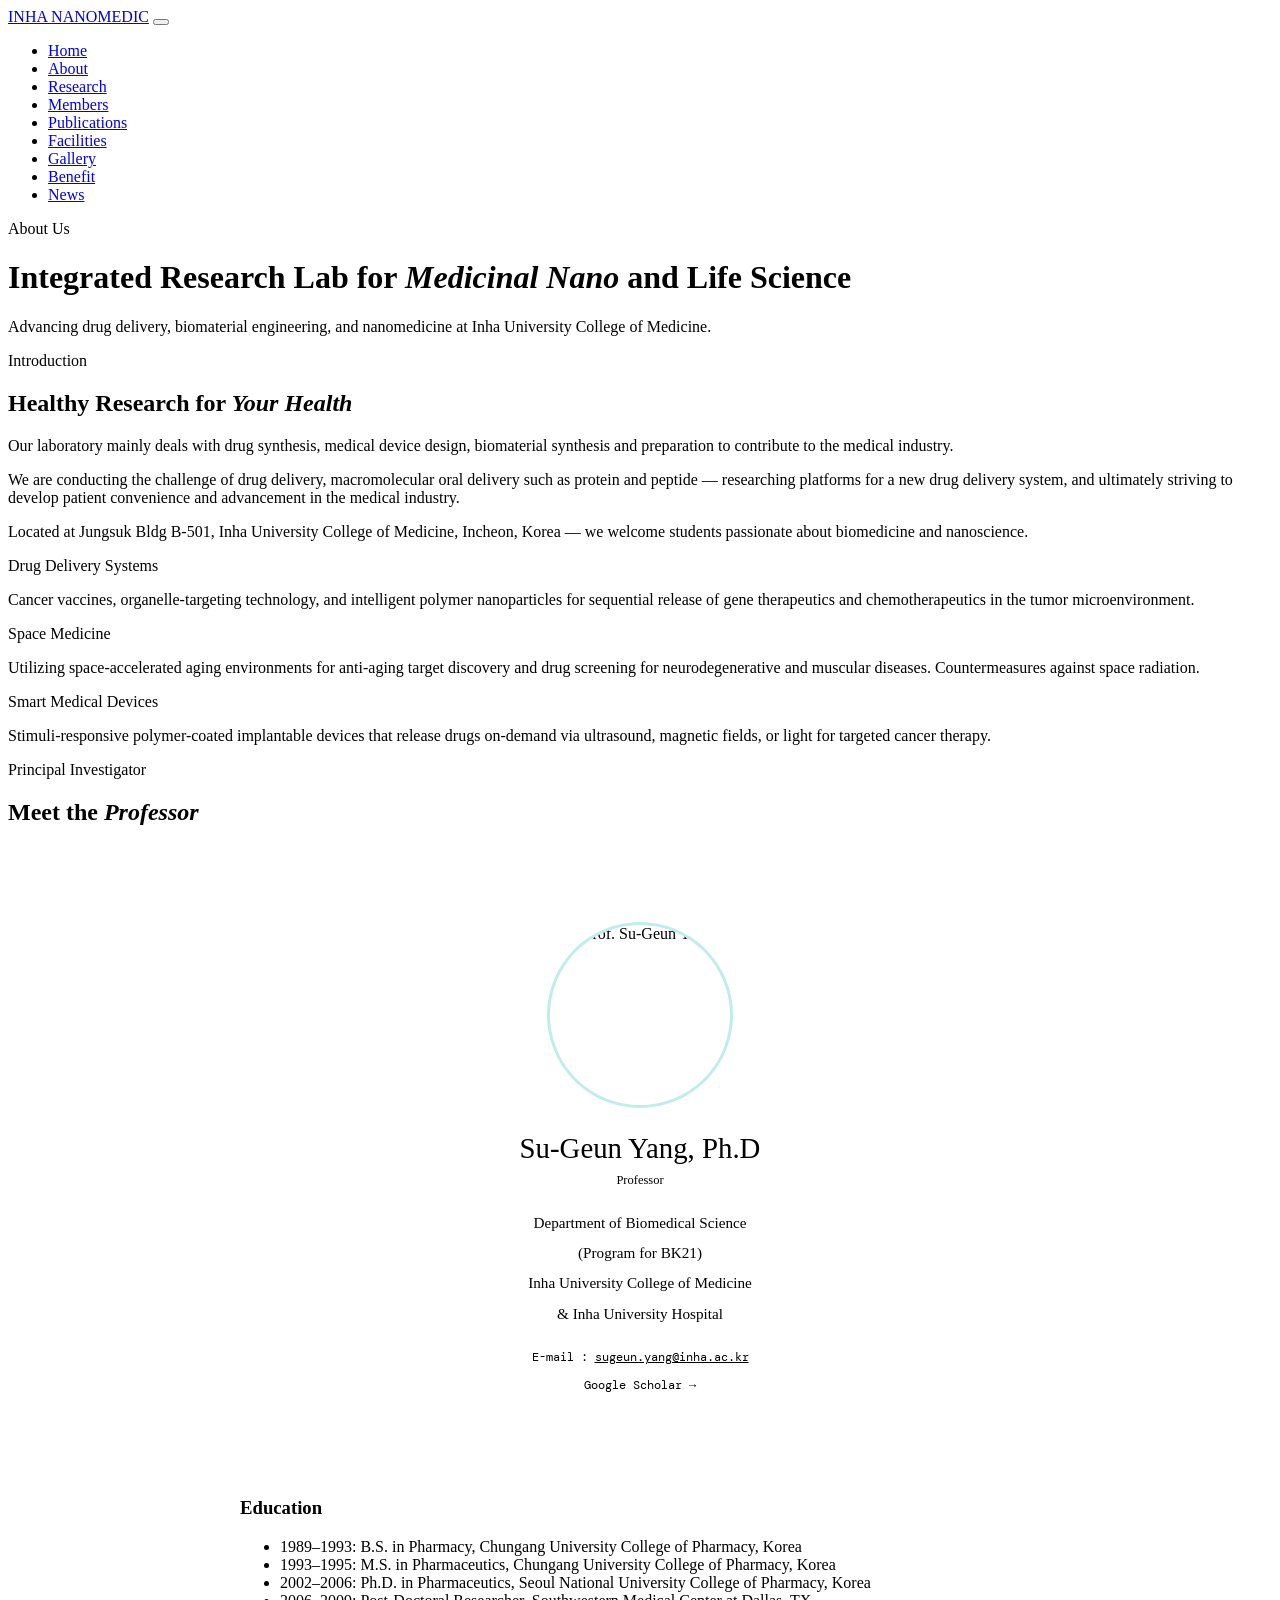
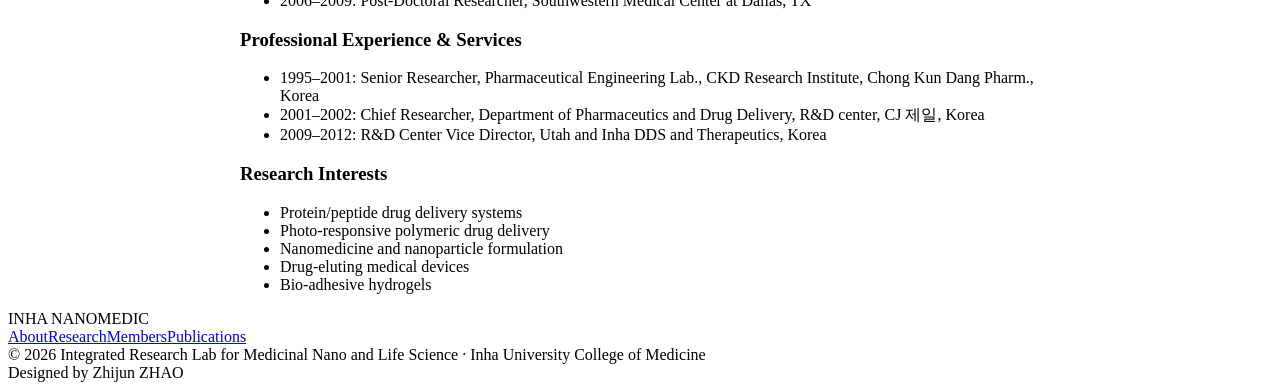
==== about.html @ d619497d "Add Home link to navigation on all 9 pages Per Thomas's feedback: visitors had no explicit "Home" bu" ====
<!DOCTYPE html>
<html lang="en">
<head>
  <meta charset="UTF-8">
  <link rel="icon" type="image/svg+xml" href="favicon.svg">
  <meta name="viewport" content="width=device-width, initial-scale=1.0">
  <meta name="description" content="About Prof. Su-Geun Yang and the Integrated Research Lab for Medicinal Nano and Life Science at Inha University College of Medicine.">
  <title>About — INHA NANOMEDIC</title>
  <link rel="preconnect" href="https://fonts.googleapis.com">
  <link rel="preconnect" href="https://fonts.gstatic.com" crossorigin>
  <link href="https://fonts.googleapis.com/css2?family=Cormorant+Garamond:ital,wght@0,300;0,400;0,600;1,300;1,400;1,600&family=DM+Mono:wght@400;500&family=DM+Sans:wght@300;400;500&display=swap" rel="stylesheet">
  <link rel="stylesheet" href="css/style.css">
</head>
<body>

  <!-- ═══ NAVIGATION ═══ -->
  <nav>
    <a class="nav-logo" href="index.html">INHA <span>NANOMEDIC</span></a>
    <button class="nav-toggle" aria-label="Menu"><span></span><span></span><span></span></button>
    <ul class="nav-links">
      <li><a href="index.html">Home</a></li>
      <li><a href="about.html" class="active">About</a></li>
      <li><a href="research.html">Research</a></li>
      <li><a href="member.html">Members</a></li>
      <li><a href="publication-patent.html">Publications</a></li>
      <li><a href="lab-facilities.html">Facilities</a></li>
      <li><a href="lab-activities.html">Gallery</a></li>
      <li><a href="benefit.html">Benefit</a></li>
      <li><a href="news-notice.html">News</a></li>
    </ul>
  </nav>

  <!-- ═══ PAGE HERO ═══ -->
  <header class="page-hero">
    <div class="page-hero-bg"></div>
    <div class="page-hero-dots"></div>
    <div class="page-hero-content fade-in">
      <div class="hero-tag">About Us</div>
      <h1>Integrated Research Lab for <em>Medicinal Nano</em> and Life Science</h1>
      <p>Advancing drug delivery, biomaterial engineering, and nanomedicine at Inha University College of Medicine.</p>
    </div>
  </header>

  <div class="divider"></div>

  <!-- ═══ INTRODUCTION ═══ -->
  <section class="intro">
    <div class="section-label fade-in">Introduction</div>
    <h2 class="section-title fade-in">Healthy Research for <em>Your Health</em></h2>

    <div class="intro-grid">
      <div class="intro-text content-block fade-in">
        <p>Our laboratory mainly deals with drug synthesis, medical device design, biomaterial synthesis and preparation to contribute to the medical industry.</p>
        <p>We are conducting the challenge of drug delivery, macromolecular oral delivery such as protein and peptide &mdash; researching platforms for a new drug delivery system, and ultimately striving to develop patient convenience and advancement in the medical industry.</p>
        <p>Located at Jungsuk Bldg B-501, Inha University College of Medicine, Incheon, Korea &mdash; we welcome students passionate about biomedicine and nanoscience.</p>
      </div>

      <div class="intro-pillars fade-in">
        <div class="pillar">
          <div class="pillar-title">Drug Delivery Systems</div>
          <p>Cancer vaccines, organelle-targeting technology, and intelligent polymer nanoparticles for sequential release of gene therapeutics and chemotherapeutics in the tumor microenvironment.</p>
        </div>
        <div class="pillar">
          <div class="pillar-title">Space Medicine</div>
          <p>Utilizing space-accelerated aging environments for anti-aging target discovery and drug screening for neurodegenerative and muscular diseases. Countermeasures against space radiation.</p>
        </div>
        <div class="pillar">
          <div class="pillar-title">Smart Medical Devices</div>
          <p>Stimuli-responsive polymer-coated implantable devices that release drugs on-demand via ultrasound, magnetic fields, or light for targeted cancer therapy.</p>
        </div>
      </div>
    </div>
  </section>

  <div class="divider"></div>

  <!-- ═══ PRINCIPAL INVESTIGATOR ═══ -->
  <section class="members" style="background: var(--navy);">
    <div class="section-label fade-in">Principal Investigator</div>
    <h2 class="section-title fade-in">Meet the <em>Professor</em></h2>

    <!-- Centered profile card (matching Wix layout) -->
    <div class="fade-in" style="max-width: 600px; margin: 48px auto 0; text-align: center;">
      <div class="member-card" style="padding: 48px 40px; border: 1px solid var(--border-light);">
        <img src="assets/images/members/prof-yang-hires.png" alt="Prof. Su-Geun Yang"
             style="width: 180px; height: 180px; border-radius: 50%; object-fit: cover; margin: 0 auto 24px; display: block; border: 3px solid rgba(46,196,182,0.3);">
        <div class="member-name" style="font-size: 1.8rem; margin-bottom: 8px;">Su-Geun Yang, Ph.D</div>
        <div class="member-role" style="font-size: 0.78rem; margin-bottom: 20px;">Professor</div>
        <div style="font-size: 0.95rem; color: var(--text-secondary); line-height: 2;">
          Department of Biomedical Science<br>
          (Program for BK21)<br>
          Inha University College of Medicine<br>
          &amp; Inha University Hospital
        </div>
        <div style="margin-top: 20px; font-family: 'DM Mono', monospace; font-size: 0.78rem; color: var(--accent);">
          E-mail : <a href="mailto:sugeun.yang@inha.ac.kr" style="color: var(--accent);">sugeun.yang@inha.ac.kr</a>
        </div>
        <div style="margin-top: 12px; font-family: 'DM Mono', monospace; font-size: 0.75rem;">
          <a href="https://scholar.google.com/citations?user=X1B7JX8AAAAJ&hl=en" target="_blank" rel="noopener noreferrer" style="color: var(--teal); text-decoration: none;">Google Scholar &rarr;</a>
        </div>
      </div>
    </div>

    <!-- CV Details -->
    <div style="max-width: 800px; margin: 56px auto 0;">
      <div class="content-block fade-in">
        <h3>Education</h3>
        <ul>
          <li>1989&ndash;1993: B.S. in Pharmacy, Chungang University College of Pharmacy, Korea</li>
          <li>1993&ndash;1995: M.S. in Pharmaceutics, Chungang University College of Pharmacy, Korea</li>
          <li>2002&ndash;2006: Ph.D. in Pharmaceutics, Seoul National University College of Pharmacy, Korea</li>
          <li>2006&ndash;2009: Post-Doctoral Researcher, Southwestern Medical Center at Dallas, TX</li>
        </ul>
      </div>

      <div class="content-block fade-in">
        <h3>Professional Experience &amp; Services</h3>
        <ul>
          <li>1995&ndash;2001: Senior Researcher, Pharmaceutical Engineering Lab., CKD Research Institute, Chong Kun Dang Pharm., Korea</li>
          <li>2001&ndash;2002: Chief Researcher, Department of Pharmaceutics and Drug Delivery, R&amp;D center, CJ 제일, Korea</li>
          <li>2009&ndash;2012: R&amp;D Center Vice Director, Utah and Inha DDS and Therapeutics, Korea</li>
        </ul>
      </div>

      <div class="content-block fade-in">
        <h3>Research Interests</h3>
        <ul>
          <li>Protein/peptide drug delivery systems</li>
          <li>Photo-responsive polymeric drug delivery</li>
          <li>Nanomedicine and nanoparticle formulation</li>
          <li>Drug-eluting medical devices</li>
          <li>Bio-adhesive hydrogels</li>
        </ul>
      </div>
    </div>
  </section>

  <div class="divider"></div>

  <!-- ═══ FOOTER ═══ -->
  <footer>
    <div class="footer-inner">
      <div>
        <div class="footer-logo">INHA <span>NANOMEDIC</span></div>
        <div class="footer-links">
          <a href="about.html">About</a><a href="research.html">Research</a><a href="member.html">Members</a><a href="publication-patent.html">Publications</a>
        </div>
      </div>
      <div class="footer-copy">&copy; 2026 Integrated Research Lab for Medicinal Nano and Life Science &middot; Inha University College of Medicine<br>Designed by Zhijun ZHAO</div>
    </div>
  </footer>

  <script src="js/main.js"></script>
</body>
</html>
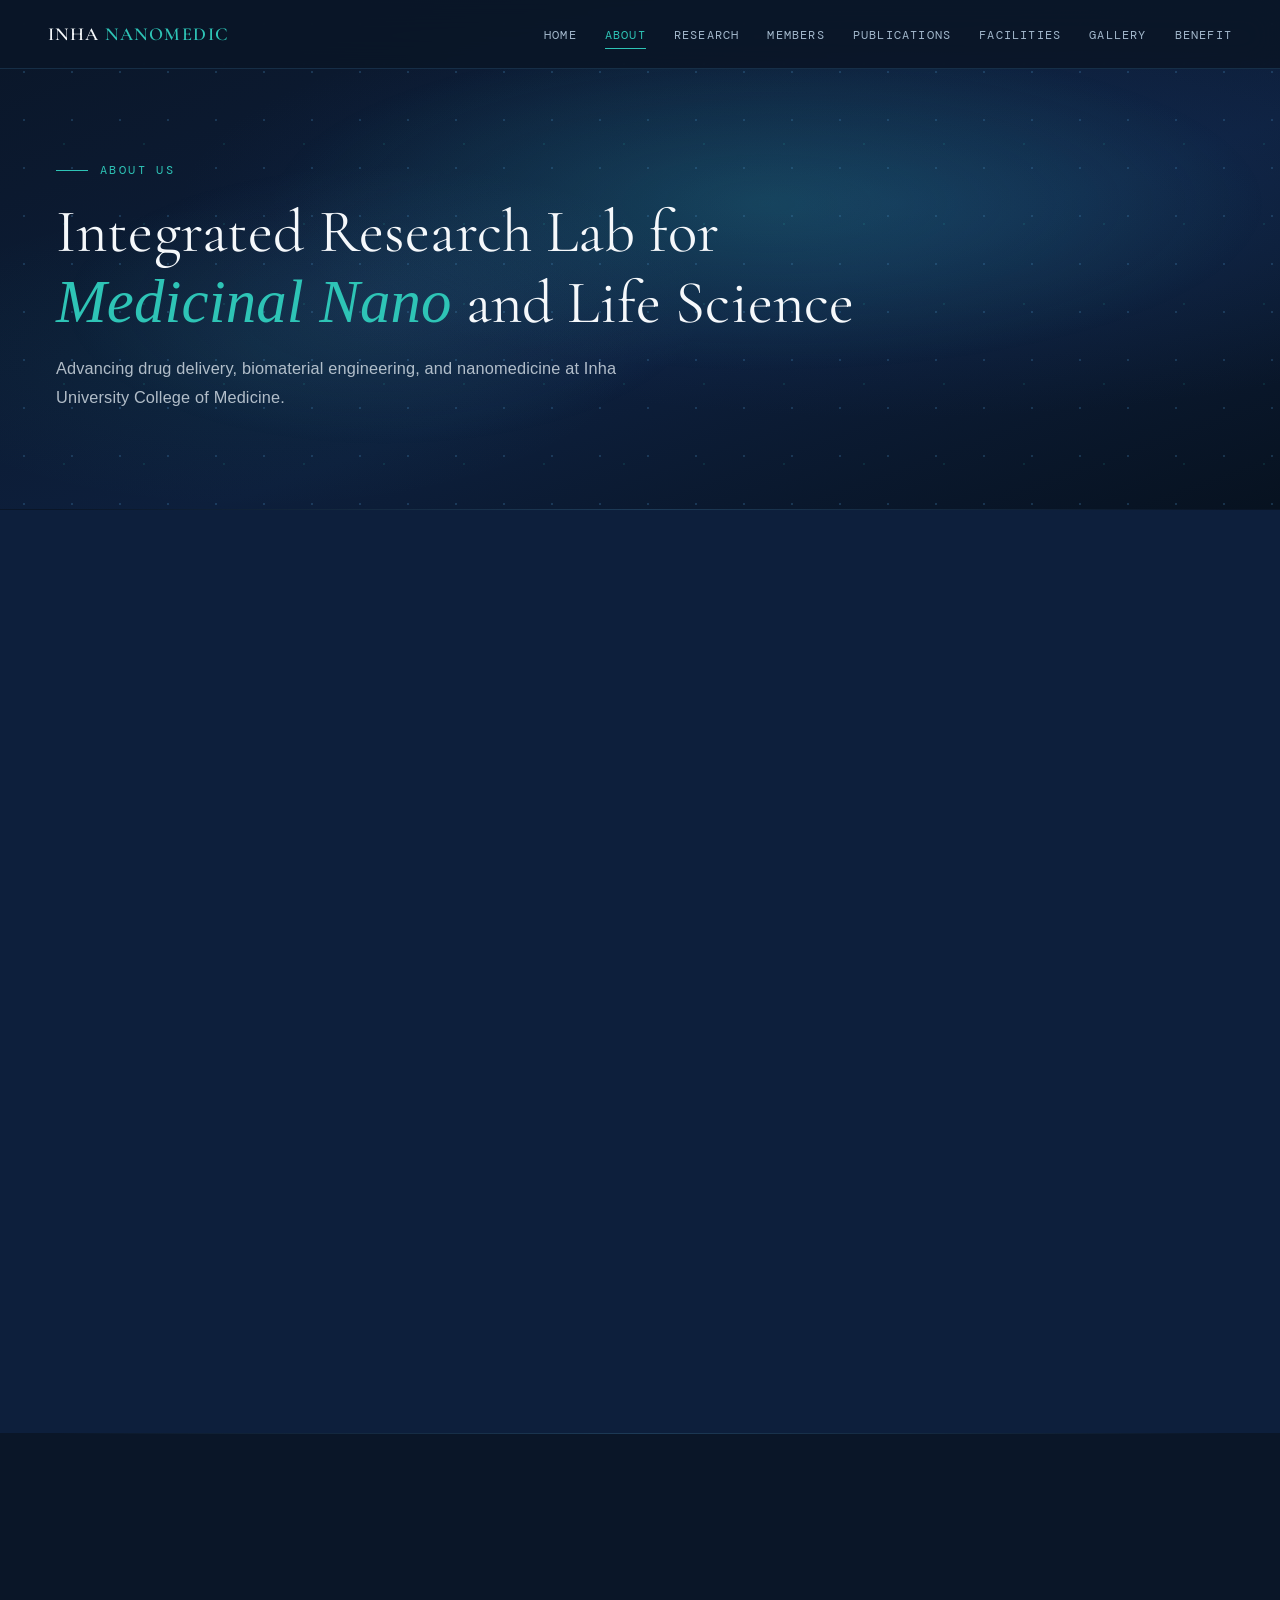
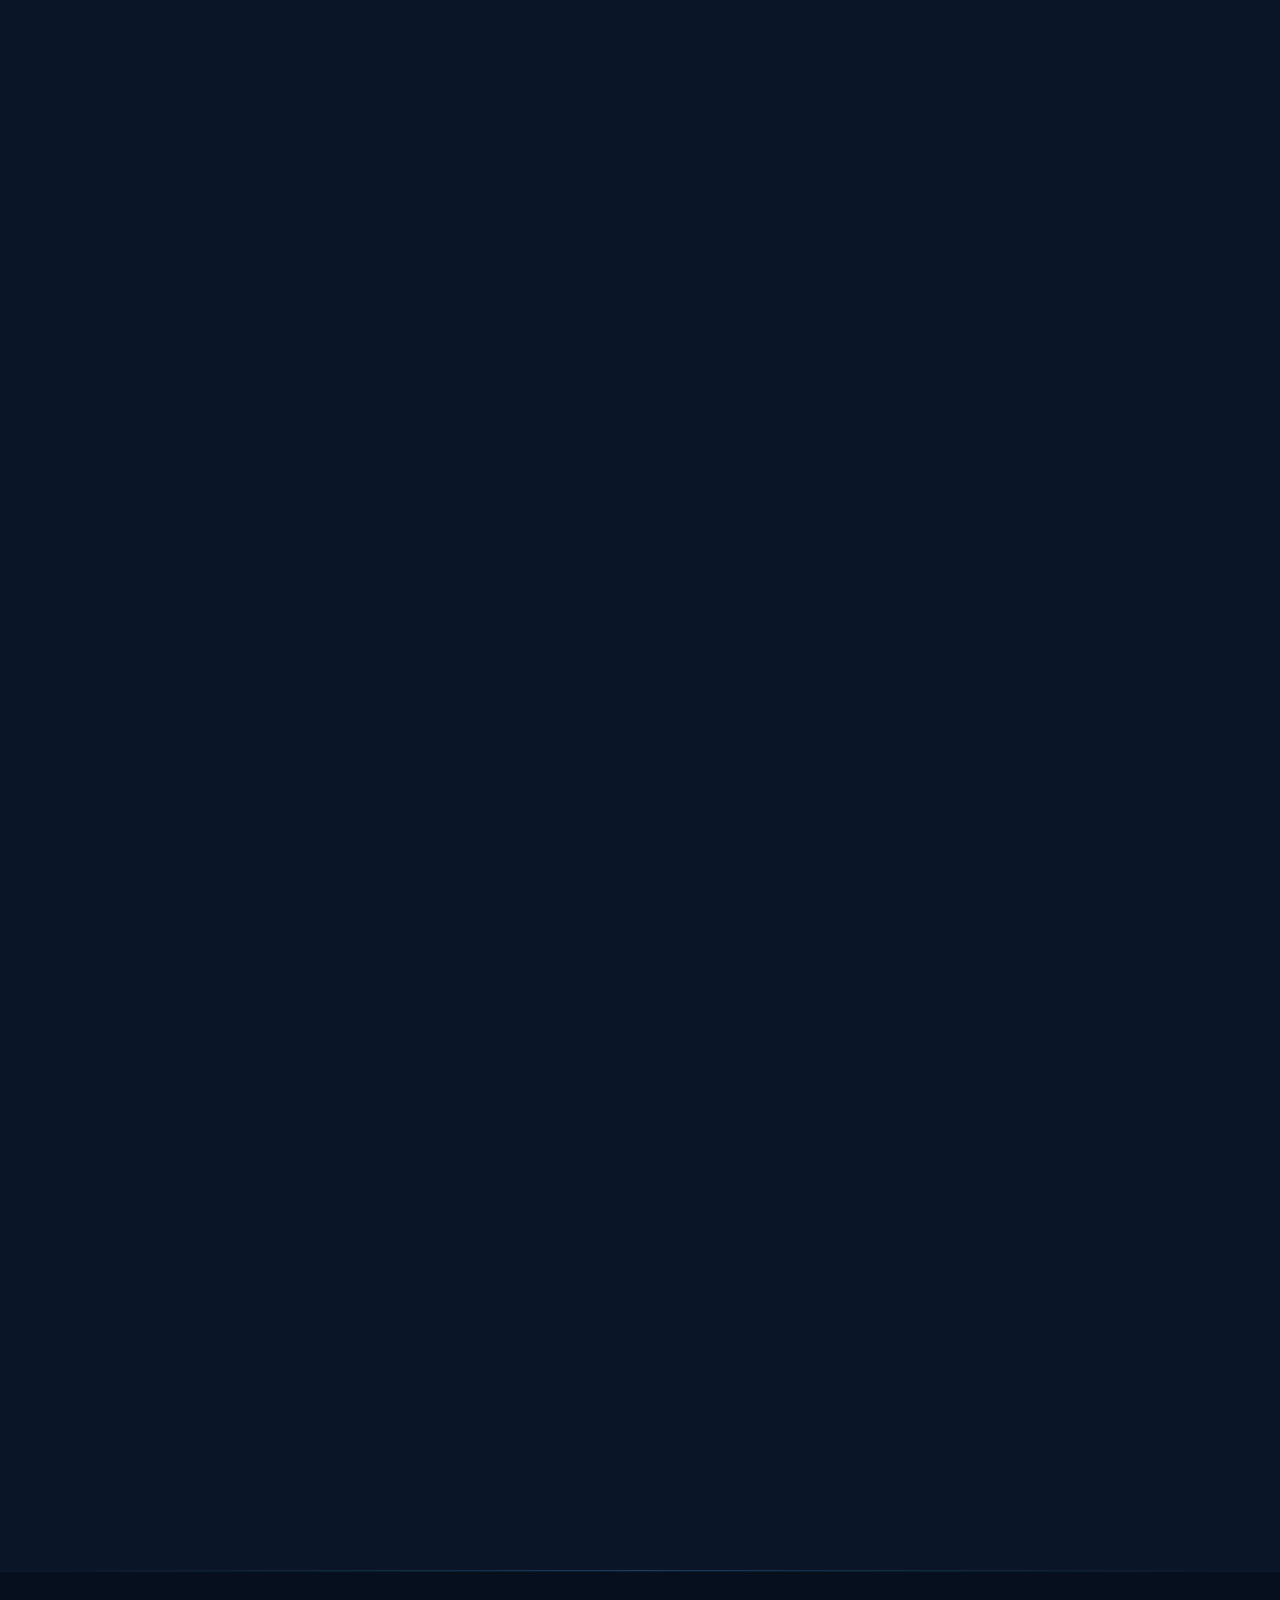
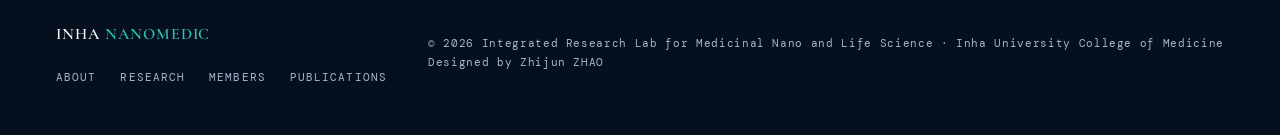
==== commit 51d99f1e: "Comment out News nav link on all 9 pages (page kept for future use)" ====
--- a/about.html
+++ b/about.html
@@ -26,7 +26,7 @@
       <li><a href="lab-facilities.html">Facilities</a></li>
       <li><a href="lab-activities.html">Gallery</a></li>
       <li><a href="benefit.html">Benefit</a></li>
-      <li><a href="news-notice.html">News</a></li>
+      <!-- <li><a href="news-notice.html">News</a></li> -->
     </ul>
   </nav>
 
--- a/css/style.css
+++ b/css/style.css
@@ -0,0 +1,1261 @@
+/* ═══════════════════════════════════════════════════════
+   INHA NANOMEDIC LAB — Global Stylesheet
+   Design: Dark navy + teal accent, editorial typography
+   v2.0 — Readability & design improvements
+   ═══════════════════════════════════════════════════════ */
+
+/* ── VARIABLES ── */
+:root {
+  --navy: #0a1628;
+  --deep: #0d1f3c;
+  --blue: #1a3a6b;
+  --accent: #4a90c4;
+  --teal: #2ec4b6;
+  --teal-dark: #22a89c;
+  --gold: #c9a84c;
+  --light: #e8f0f7;
+  --muted: #a3b8cc;
+  --white: #f5f8fb;
+  --border: rgba(74,144,196,0.20);
+  --border-light: rgba(74,144,196,0.1);
+  --card-bg: rgba(74,144,196,0.04);
+  --card-hover: rgba(74,144,196,0.09);
+  --text-primary: #f5f8fb;
+  --text-secondary: rgba(232,240,247,0.75);
+  --text-dim: rgba(232,240,247,0.65);
+  --nav-height: 62px;
+}
+
+/* ── RESET ── */
+*, *::before, *::after { margin: 0; padding: 0; box-sizing: border-box; }
+html { scroll-behavior: smooth; }
+
+body {
+  font-family: 'DM Sans', sans-serif;
+  background: var(--navy);
+  color: var(--white);
+  overflow-x: hidden;
+  line-height: 1.75;
+  letter-spacing: 0.01em;
+}
+
+a { color: inherit; text-decoration: none; }
+img { max-width: 100%; display: block; }
+ul, ol { list-style: none; }
+
+/* ── SCROLLBAR ── */
+::-webkit-scrollbar { width: 8px; }
+::-webkit-scrollbar-track { background: var(--navy); }
+::-webkit-scrollbar-thumb { background: var(--blue); border-radius: 4px; }
+::-webkit-scrollbar-thumb:hover { background: var(--accent); }
+
+/* ── NAVIGATION ── */
+nav {
+  position: fixed; top: 0; left: 0; right: 0; z-index: 1000;
+  display: flex; align-items: center; justify-content: space-between;
+  padding: 18px 48px;
+  background: rgba(10,22,40,0.92);
+  backdrop-filter: blur(16px);
+  -webkit-backdrop-filter: blur(16px);
+  border-bottom: 1px solid var(--border);
+  transition: padding 0.3s, background 0.3s;
+}
+nav.scrolled {
+  padding: 12px 48px;
+  background: rgba(10,22,40,0.97);
+}
+
+.nav-logo {
+  font-family: 'Cormorant Garamond', serif;
+  font-size: 1.15rem; font-weight: 600; letter-spacing: 0.08em;
+  color: var(--white);
+  text-decoration: none;
+}
+.nav-logo span { color: var(--teal); }
+
+.nav-links { display: flex; gap: 28px; list-style: none; }
+.nav-links a {
+  font-family: 'DM Mono', monospace;
+  font-size: 0.75rem; letter-spacing: 0.1em; text-transform: uppercase;
+  color: var(--muted); text-decoration: none;
+  transition: color 0.2s;
+  position: relative;
+  padding: 4px 0;
+}
+.nav-links a:hover,
+.nav-links a.active { color: var(--teal); }
+.nav-links a.active::after {
+  content: ''; position: absolute; bottom: -2px; left: 0; right: 0;
+  height: 1px; background: var(--teal);
+}
+
+/* Hamburger */
+.nav-toggle {
+  display: none; cursor: pointer; background: none; border: none;
+  flex-direction: column; gap: 5px; padding: 4px;
+}
+.nav-toggle span {
+  display: block; width: 22px; height: 1.5px;
+  background: var(--white); transition: all 0.3s;
+}
+.nav-toggle.open span:nth-child(1) { transform: rotate(45deg) translate(4px, 4px); }
+.nav-toggle.open span:nth-child(2) { opacity: 0; }
+.nav-toggle.open span:nth-child(3) { transform: rotate(-45deg) translate(4px, -4px); }
+
+/* ── PAGE HERO (inner pages) ── */
+.page-hero {
+  padding: 160px 56px 96px;
+  position: relative; overflow: hidden;
+  background: var(--navy);
+}
+.page-hero-bg {
+  position: absolute; inset: 0; z-index: 0;
+  background:
+    radial-gradient(ellipse 80% 60% at 70% 40%, rgba(26,58,107,0.45) 0%, transparent 70%),
+    radial-gradient(ellipse 50% 50% at 20% 70%, rgba(46,196,182,0.06) 0%, transparent 60%),
+    linear-gradient(160deg, #0a1628 0%, #0d1f3c 60%, #071220 100%);
+}
+.page-hero-bg::after {
+  content: '';
+  position: absolute; inset: 0;
+  background:
+    radial-gradient(ellipse 65% 55% at 60% 40%, rgba(46,196,182,0.18) 0%, transparent 60%),
+    radial-gradient(ellipse 50% 55% at 30% 60%, rgba(74,144,196,0.15) 0%, transparent 50%);
+  animation: nebulaShift 25s ease-in-out infinite alternate;
+  will-change: opacity, transform;
+}
+.page-hero-dots {
+  position: absolute; inset: 0; z-index: 1;
+  background-image:
+    radial-gradient(circle, rgba(74,144,196,0.25) 1px, transparent 1px),
+    radial-gradient(circle, rgba(46,196,182,0.12) 1px, transparent 1px);
+  background-size: 48px 48px, 80px 80px;
+  background-position: 0 0, 24px 24px;
+  animation: drift 25s linear infinite;
+  will-change: background-position;
+}
+@keyframes drift { to { background-position: 48px 48px, 72px 72px; } }
+
+.page-hero-content { position: relative; z-index: 2; max-width: 800px; }
+.page-hero .hero-tag {
+  font-family: 'DM Mono', monospace;
+  font-size: 0.75rem; letter-spacing: 0.2em; text-transform: uppercase;
+  color: var(--teal); margin-bottom: 16px;
+  display: flex; align-items: center; gap: 12px;
+}
+.page-hero .hero-tag::before {
+  content: ''; display: block; width: 32px; height: 1px; background: var(--teal);
+}
+.page-hero h1 {
+  font-family: 'Cormorant Garamond', serif;
+  font-size: clamp(2.4rem, 5vw, 3.8rem);
+  font-weight: 400; line-height: 1.15;
+  margin-bottom: 16px;
+}
+.page-hero h1 em { font-style: italic; color: var(--teal); }
+.page-hero p {
+  font-size: 1.02rem; line-height: 1.8;
+  color: var(--text-secondary); max-width: 600px;
+}
+
+/* ── FULL HERO (home page) ── */
+.hero {
+  min-height: 100vh;
+  display: flex; align-items: center;
+  position: relative; overflow: hidden;
+  padding: 120px 56px 80px;
+}
+.hero-bg {
+  position: absolute; inset: 0; z-index: 0;
+  background:
+    radial-gradient(ellipse 80% 60% at 70% 40%, rgba(26,58,107,0.55) 0%, transparent 70%),
+    radial-gradient(ellipse 50% 50% at 20% 70%, rgba(46,196,182,0.08) 0%, transparent 60%),
+    linear-gradient(160deg, #0a1628 0%, #0d1f3c 60%, #071220 100%);
+}
+/* Nebula glow — slow teal/blue color wash */
+.hero-bg::after {
+  content: '';
+  position: absolute; inset: 0;
+  background:
+    radial-gradient(ellipse 70% 60% at 65% 35%, rgba(46,196,182,0.22) 0%, transparent 65%),
+    radial-gradient(ellipse 55% 65% at 25% 65%, rgba(74,144,196,0.18) 0%, transparent 55%),
+    radial-gradient(ellipse 40% 40% at 50% 50%, rgba(26,58,107,0.25) 0%, transparent 50%);
+  animation: nebulaShift 25s ease-in-out infinite alternate;
+  will-change: opacity, transform;
+}
+@keyframes nebulaShift {
+  0% { opacity: 0.6; transform: scale(1) translate(0, 0); filter: hue-rotate(0deg); }
+  33% { opacity: 1; transform: scale(1.08) translate(2%, -1%); filter: hue-rotate(20deg); }
+  66% { opacity: 0.8; transform: scale(0.95) translate(-2%, 1%); filter: hue-rotate(-15deg); }
+  100% { opacity: 1; transform: scale(1.05) translate(1%, 2%); filter: hue-rotate(10deg); }
+}
+.hero-dots {
+  position: absolute; inset: 0; z-index: 1;
+  background-image:
+    radial-gradient(circle, rgba(74,144,196,0.35) 1px, transparent 1px),
+    radial-gradient(circle, rgba(46,196,182,0.2) 1px, transparent 1px);
+  background-size: 48px 48px, 80px 80px;
+  background-position: 0 0, 24px 24px;
+  animation: drift 20s linear infinite;
+  will-change: background-position;
+}
+.hero-content { position: relative; z-index: 2; max-width: 700px; }
+.hero-tag {
+  font-family: 'DM Mono', monospace;
+  font-size: 0.75rem; letter-spacing: 0.2em; text-transform: uppercase;
+  color: var(--teal); margin-bottom: 20px;
+  display: flex; align-items: center; gap: 12px;
+}
+.hero-tag::before {
+  content: ''; display: block; width: 32px; height: 1px; background: var(--teal);
+}
+.hero h1 {
+  font-family: 'Cormorant Garamond', serif;
+  font-size: clamp(2.8rem, 6vw, 4.8rem);
+  font-weight: 400; line-height: 1.15;
+  margin-bottom: 12px;
+}
+.hero h1 em { font-style: italic; color: var(--teal); }
+.hero h2 {
+  font-family: 'Cormorant Garamond', serif;
+  font-size: clamp(1.1rem, 2.5vw, 1.6rem);
+  font-weight: 300; color: var(--muted);
+  margin-bottom: 32px; line-height: 1.5;
+}
+.hero p {
+  font-size: 1.02rem; line-height: 1.8;
+  color: var(--text-secondary); max-width: 520px; margin-bottom: 40px;
+}
+.hero-ctas { display: flex; gap: 16px; flex-wrap: wrap; }
+
+/* ── STATS BAR ── */
+.stats-bar {
+  display: grid; grid-template-columns: repeat(3, 1fr);
+  background: var(--deep); border-top: 1px solid var(--border);
+  border-bottom: 1px solid var(--border);
+}
+.stat-item {
+  padding: 32px 48px; text-align: center;
+  border-right: 1px solid var(--border);
+}
+.stat-item:last-child { border-right: none; }
+.stat-number {
+  font-family: 'Cormorant Garamond', serif;
+  font-size: 2.8rem; font-weight: 300; color: var(--teal);
+  line-height: 1; margin-bottom: 6px;
+}
+.stat-label {
+  font-family: 'DM Mono', monospace; font-size: 0.72rem;
+  letter-spacing: 0.15em; text-transform: uppercase; color: var(--muted);
+}
+
+/* ── BUTTONS ── */
+.btn-primary {
+  padding: 14px 32px;
+  background: var(--teal); color: var(--navy);
+  font-family: 'DM Mono', monospace; font-size: 0.75rem;
+  letter-spacing: 0.12em; text-transform: uppercase;
+  border: none; cursor: pointer; text-decoration: none;
+  display: inline-block; font-weight: 500;
+  clip-path: polygon(8px 0%, 100% 0%, calc(100% - 8px) 100%, 0% 100%);
+  transition: background 0.2s, transform 0.15s;
+}
+.btn-primary:hover { background: var(--teal-dark); transform: translateY(-2px); }
+.btn-primary:focus-visible { outline: 2px solid var(--teal); outline-offset: 4px; }
+
+.btn-outline {
+  padding: 13px 32px;
+  background: transparent; color: var(--accent);
+  font-family: 'DM Mono', monospace; font-size: 0.75rem;
+  letter-spacing: 0.12em; text-transform: uppercase;
+  border: 1px solid rgba(74,144,196,0.45); cursor: pointer;
+  text-decoration: none; display: inline-block;
+  transition: border-color 0.2s, color 0.2s;
+}
+.btn-outline:hover { border-color: var(--accent); color: var(--white); }
+.btn-outline:focus-visible { outline: 2px solid var(--accent); outline-offset: 4px; }
+
+.btn-small {
+  padding: 8px 20px;
+  font-size: 0.68rem;
+}
+
+/* ── SECTION BASE ── */
+section { padding: 120px 56px; }
+.section-label {
+  font-family: 'DM Mono', monospace;
+  font-size: 0.75rem; letter-spacing: 0.22em; text-transform: uppercase;
+  color: var(--teal); margin-bottom: 16px;
+  display: flex; align-items: center; gap: 10px;
+}
+.section-label::after {
+  content: ''; flex: 0 0 48px; height: 1px; background: var(--teal); opacity: 0.5;
+}
+.section-title {
+  font-family: 'Cormorant Garamond', serif;
+  font-size: clamp(2rem, 4vw, 3rem); font-weight: 400;
+  line-height: 1.15; margin-bottom: 24px;
+}
+.section-title em { font-style: italic; color: var(--teal); }
+.section-subtitle {
+  font-size: 1.02rem; color: var(--text-secondary);
+  max-width: 640px; line-height: 1.8; margin-bottom: 48px;
+}
+
+/* ── DIVIDER ── */
+.divider {
+  height: 1px;
+  background: linear-gradient(90deg, transparent, rgba(74,144,196,0.3), transparent);
+  margin: 0 56px;
+}
+
+/* ── INTRO SECTION ── */
+.intro { background: var(--deep); }
+.intro-grid {
+  display: grid; grid-template-columns: 1fr 1fr; gap: 72px;
+  align-items: start; margin-top: 56px;
+  max-width: 1200px;
+}
+.intro-text p {
+  font-size: 1.02rem; line-height: 1.9;
+  color: var(--text-secondary); margin-bottom: 20px;
+}
+.intro-pillars { display: flex; flex-direction: column; gap: 20px; }
+.pillar {
+  padding: 28px 32px;
+  border: 1px solid rgba(74,144,196,0.2);
+  border-left: 3px solid var(--teal);
+  background: var(--card-bg);
+  border-radius: 4px;
+}
+.pillar-title {
+  font-family: 'DM Mono', monospace; font-size: 0.75rem;
+  letter-spacing: 0.15em; text-transform: uppercase;
+  color: var(--teal); margin-bottom: 8px;
+}
+.pillar p { font-size: 0.95rem; color: var(--muted); line-height: 1.7; }
+
+/* ── RESEARCH CARDS — full-width stacked, landscape ── */
+.research { background: var(--navy); }
+.research-grid {
+  display: grid; grid-template-columns: 1fr; gap: 48px;
+  margin-top: 56px;
+  max-width: 1200px;
+}
+.research-card {
+  background: var(--deep);
+  padding: 0;
+  position: relative; overflow: hidden;
+  cursor: default;
+  border: 1px solid var(--border);
+  border-radius: 4px;
+  display: flex;
+  flex-direction: column;
+}
+
+/* Card number — inline above title */
+.card-num {
+  font-family: 'Cormorant Garamond', serif; font-size: 3.2rem;
+  font-weight: 300; color: rgba(46,196,182,0.25);
+  line-height: 1; margin: 0 0 16px;
+  padding: 36px 36px 0;
+}
+
+/* Research image — at bottom of card, white container */
+.card-img {
+  width: 100%;
+  display: block;
+  border-radius: 0 0 4px 4px;
+  background: #ffffff;
+  padding: 16px;
+  margin-top: auto;
+}
+
+/* Card text content gets padding */
+.card-title,
+.card-desc,
+.card-tags {
+  padding-left: 36px;
+  padding-right: 36px;
+}
+.card-tags { padding-bottom: 28px; }
+.card-title {
+  font-family: 'Cormorant Garamond', serif; font-size: 1.35rem;
+  font-weight: 400; margin-bottom: 12px; line-height: 1.3;
+}
+.card-desc { font-size: 0.92rem; line-height: 1.75; color: var(--muted); }
+.card-tags { display: flex; flex-wrap: wrap; gap: 6px; margin-top: 16px; }
+.tag {
+  font-family: 'DM Mono', monospace; font-size: 0.68rem;
+  letter-spacing: 0.1em; text-transform: uppercase;
+  padding: 3px 10px; border: 1px solid rgba(46,196,182,0.3);
+  color: var(--teal);
+}
+
+/* ── PUBLICATIONS ── */
+.publications { background: var(--deep); }
+.pub-list { margin-top: 56px; display: flex; flex-direction: column; max-width: 1000px; }
+.pub-item {
+  display: grid; grid-template-columns: 72px 1fr 180px;
+  align-items: center; gap: 28px;
+  padding: 24px 8px;
+  border-bottom: 1px solid var(--border-light);
+}
+.pub-year {
+  font-family: 'DM Mono', monospace; font-size: 0.78rem;
+  color: var(--teal); letter-spacing: 0.08em;
+}
+.pub-title {
+  font-size: 0.95rem; line-height: 1.6;
+  color: var(--text-primary);
+}
+.pub-journal {
+  font-family: 'DM Mono', monospace; font-size: 0.74rem;
+  color: var(--muted); text-align: right; letter-spacing: 0.05em;
+}
+.pub-more { margin-top: 32px; text-align: center; }
+
+/* Publication category tabs */
+.pub-tabs {
+  display: flex; gap: 0; margin-top: 40px; margin-bottom: 0;
+  border-bottom: 1px solid var(--border);
+}
+.pub-tab {
+  font-family: 'DM Mono', monospace; font-size: 0.75rem;
+  letter-spacing: 0.1em; text-transform: uppercase;
+  padding: 14px 28px; color: var(--muted);
+  cursor: pointer; border: none; background: none;
+  border-bottom: 2px solid transparent;
+  transition: color 0.2s, border-color 0.2s;
+}
+.pub-tab:hover { color: var(--white); }
+.pub-tab.active {
+  color: var(--teal);
+  border-bottom-color: var(--teal);
+}
+.pub-section { display: none; }
+.pub-section.active { display: block; }
+
+/* ── MEMBERS ── */
+.members { background: var(--navy); }
+.members-grid {
+  display: grid; grid-template-columns: repeat(4, 1fr); gap: 28px;
+  margin-top: 56px;
+  max-width: 1200px;
+}
+.member-card {
+  background: var(--deep); padding: 36px 28px; text-align: center;
+  border: 1px solid var(--border-light);
+  border-radius: 4px;
+}
+
+.member-photo {
+  width: 100px; height: 100px; border-radius: 50%;
+  margin: 0 auto 20px;
+  object-fit: cover;
+  border: 2px solid rgba(46,196,182,0.3);
+  transition: border-color 0.3s, transform 0.2s;
+}
+.member-card:hover .member-photo {
+  border-color: var(--teal);
+  transform: scale(1.03);
+}
+/* member-avatar removed — unused */
+.member-name {
+  font-family: 'Cormorant Garamond', serif; font-size: 1.25rem;
+  margin-bottom: 4px;
+}
+.member-name-kr {
+  font-size: 0.82rem; color: var(--muted); margin-bottom: 8px;
+}
+.member-role {
+  font-family: 'DM Mono', monospace; font-size: 0.72rem;
+  letter-spacing: 0.12em; text-transform: uppercase; color: var(--teal);
+  margin-bottom: 10px;
+}
+.member-field { font-size: 0.88rem; color: var(--muted); line-height: 1.5; }
+.member-email {
+  font-family: 'DM Mono', monospace; font-size: 0.72rem;
+  color: var(--accent); margin-top: 8px;
+  word-break: break-all;
+}
+
+/* ── Graduate students grid — 3-col variant for featured card ── */
+.members-grid--grad { grid-template-columns: repeat(3, 1fr); }
+
+/* ── Featured member card — horizontal photo + content layout ── */
+.member-card--feature {
+  grid-column: 1 / -1;
+  display: grid;
+  grid-template-columns: 200px 1fr;
+  gap: 48px;
+  padding: 44px 48px;
+  text-align: left;
+  align-items: start;
+}
+.member-card--feature .member-photo {
+  width: 180px; height: 180px;
+  border-radius: 50%;
+  margin: 0;
+}
+.member-feature-body {
+  min-width: 0;
+}
+.member-card--feature .member-name,
+.member-card--feature .member-name-kr,
+.member-card--feature .member-role {
+  text-align: left;
+}
+.member-card--feature .member-name {
+  font-size: 1.6rem;
+  margin-bottom: 2px;
+}
+.member-card--feature .member-name-kr {
+  margin-bottom: 12px;
+}
+.member-card--feature .member-role {
+  margin-bottom: 18px;
+}
+.member-feature-label {
+  display: inline-block;
+  font-family: 'DM Mono', monospace;
+  font-size: 0.68rem;
+  letter-spacing: 0.18em;
+  text-transform: uppercase;
+  color: var(--teal);
+  padding-bottom: 10px;
+  border-bottom: 1px solid rgba(46,196,182,0.3);
+  margin: 4px 0 18px;
+}
+.member-feature-list {
+  margin: 0;
+  padding-left: 18px;
+  color: var(--muted);
+  font-size: 0.86rem;
+  line-height: 1.62;
+  column-count: 2;
+  column-gap: 40px;
+}
+.member-feature-list li {
+  margin-bottom: 10px;
+  break-inside: avoid;
+}
+
+/* Responsive — tablet: collapse to stacked photo + content, 2-col for others */
+@media (max-width: 1024px) {
+  .members-grid--grad { grid-template-columns: repeat(2, 1fr); }
+  .member-card--feature {
+    grid-template-columns: 1fr;
+    gap: 28px;
+    padding: 40px 32px;
+    text-align: center;
+  }
+  .member-card--feature .member-photo { margin: 0 auto; }
+  .member-card--feature .member-name,
+  .member-card--feature .member-name-kr,
+  .member-card--feature .member-role {
+    text-align: center;
+  }
+  .member-feature-label {
+    display: inline-block;
+  }
+  .member-feature-list {
+    column-count: 1;
+    text-align: left;
+    max-width: 560px;
+    margin: 0 auto;
+  }
+}
+@media (max-width: 768px) {
+  .members-grid--grad { grid-template-columns: 1fr; }
+  .member-card--feature { padding: 32px 24px; }
+}
+
+
+/* Category headings for member sections */
+.member-category {
+  font-family: 'DM Mono', monospace; font-size: 0.75rem;
+  letter-spacing: 0.18em; text-transform: uppercase;
+  color: var(--teal); margin: 56px 0 24px;
+  padding-bottom: 12px;
+  border-bottom: 1px solid var(--border);
+}
+.member-category:first-of-type { margin-top: 40px; }
+
+/* ── CONTACT ── */
+.contact {
+  background: var(--deep);
+  display: grid; grid-template-columns: 1fr 1fr; gap: 80px;
+  align-items: start;
+}
+.contact-item {
+  display: flex; gap: 16px; margin-bottom: 28px; align-items: flex-start;
+}
+.contact-icon {
+  width: 36px; height: 36px; flex-shrink: 0;
+  border: 1px solid rgba(46,196,182,0.35);
+  display: flex; align-items: center; justify-content: center;
+  font-size: 0.85rem; color: var(--teal);
+}
+.contact-label {
+  font-family: 'DM Mono', monospace; font-size: 0.72rem;
+  letter-spacing: 0.15em; text-transform: uppercase; color: var(--teal);
+  margin-bottom: 4px;
+}
+.contact-val { font-size: 0.95rem; color: rgba(232,240,247,0.8); }
+
+.map-embed {
+  background: rgba(26,58,107,0.3); border: 1px solid rgba(74,144,196,0.2);
+  height: 300px; margin-top: 40px; overflow: hidden;
+  border-radius: 4px;
+}
+.map-embed iframe { width: 100%; height: 100%; border: 0; filter: grayscale(0.4) brightness(0.8); }
+
+/* gallery classes removed — page uses "Coming soon" */
+
+/* ── FACILITIES (legacy — kept for fallback) ── */
+.facility-grid {
+  display: grid; grid-template-columns: repeat(2, 1fr); gap: 24px;
+  margin-top: 56px;
+}
+.facility-card {
+  background: var(--deep); padding: 36px;
+  border: 1px solid var(--border-light);
+  border-left: 3px solid var(--teal);
+  border-radius: 4px;
+}
+.facility-name {
+  font-family: 'Cormorant Garamond', serif;
+  font-size: 1.15rem; margin-bottom: 8px;
+}
+.facility-desc {
+  font-size: 0.92rem; color: var(--muted); line-height: 1.7;
+}
+.facility-icon {
+  font-size: 1.6rem; margin-bottom: 12px;
+}
+
+/* ══════════════════════════════════════════════════
+   FACILITIES CATALOG — industrial/editorial layout
+   Stripped to equipment name + description only
+   (no specimen tags, no brand labels).
+   ══════════════════════════════════════════════════ */
+.facilities-catalog {
+  background: var(--deep);
+  padding: 120px 56px;
+  max-width: 100%;
+}
+
+/* Category heading */
+.fac-category {
+  display: flex;
+  align-items: flex-start;
+  gap: 36px;
+  margin: 96px auto 40px;
+  max-width: 1280px;
+  position: relative;
+}
+.fac-category:first-of-type { margin-top: 0; }
+
+.fac-category-label {
+  font-family: 'Cormorant Garamond', serif;
+  font-size: 6rem;
+  font-weight: 300;
+  font-style: italic;
+  line-height: 0.9;
+  color: transparent;
+  -webkit-text-stroke: 1px rgba(46,196,182,0.55);
+  letter-spacing: -0.02em;
+  flex: 0 0 auto;
+  min-width: 100px;
+  text-align: center;
+  user-select: none;
+}
+
+.fac-category-title {
+  flex: 1;
+  padding-top: 20px;
+  border-top: 1px solid rgba(74,144,196,0.25);
+  padding-left: 0;
+}
+.fac-cat-mono {
+  font-family: 'DM Mono', monospace;
+  font-size: 0.72rem;
+  letter-spacing: 0.2em;
+  text-transform: uppercase;
+  color: var(--teal);
+  margin-bottom: 8px;
+}
+.fac-category-title h2 {
+  font-family: 'Cormorant Garamond', serif;
+  font-size: clamp(1.8rem, 3.5vw, 2.6rem);
+  font-weight: 400;
+  line-height: 1.1;
+  color: var(--white);
+  margin: 0;
+}
+.fac-category-title h2 em {
+  font-style: italic;
+  color: var(--teal);
+}
+
+/* Grid of equipment items */
+.fac-grid {
+  display: grid;
+  grid-template-columns: repeat(3, 1fr);
+  gap: 16px;
+  max-width: 1280px;
+  margin: 0 auto 40px;
+}
+
+/* Individual equipment card */
+.fac-item {
+  background: var(--navy);
+  margin: 0;
+  display: flex;
+  flex-direction: column;
+  position: relative;
+  overflow: hidden;
+  transition: background 0.3s;
+  border: 1px solid rgba(74,144,196,0.12);
+  border-radius: 4px;
+}
+.fac-item:hover {
+  background: #0c1a30;
+}
+
+/* Photo frame */
+.fac-photo {
+  position: relative;
+  width: 100%;
+  aspect-ratio: 4 / 3;
+  background: #000;
+  overflow: hidden;
+  border-bottom: 1px solid rgba(74,144,196,0.15);
+}
+.fac-photo img {
+  width: 100%;
+  height: 100%;
+  object-fit: cover;
+  filter: saturate(0.92) brightness(0.92);
+  transition: transform 0.6s ease, filter 0.4s ease;
+}
+.fac-item:hover .fac-photo img {
+  transform: scale(1.04);
+  filter: saturate(1.05) brightness(1);
+}
+
+/* Caption */
+.fac-item figcaption {
+  padding: 24px 24px 28px;
+  display: flex;
+  flex-direction: column;
+  gap: 6px;
+  flex: 1;
+}
+.fac-name {
+  font-family: 'Cormorant Garamond', serif;
+  font-size: 1.4rem;
+  font-weight: 400;
+  color: var(--white);
+  line-height: 1.25;
+  margin: 0 0 8px;
+}
+.fac-desc {
+  font-size: 0.85rem;
+  line-height: 1.65;
+  color: var(--muted);
+  margin: 0;
+}
+
+/* Subtle teal accent line on hover */
+.fac-item::after {
+  content: '';
+  position: absolute;
+  top: 0; left: 0;
+  width: 100%;
+  height: 2px;
+  background: linear-gradient(90deg, var(--teal), var(--accent));
+  transform: scaleX(0);
+  transform-origin: left;
+  transition: transform 0.4s ease;
+  z-index: 3;
+}
+.fac-item:hover::after {
+  transform: scaleX(1);
+}
+
+/* Responsive — tablet */
+@media (max-width: 1024px) {
+  .facilities-catalog { padding: 80px 40px; }
+  .fac-grid { grid-template-columns: repeat(2, 1fr); }
+  .fac-category-label { font-size: 5rem; min-width: 80px; }
+  .fac-category { gap: 24px; margin: 72px auto 32px; }
+}
+
+/* Responsive — mobile */
+@media (max-width: 768px) {
+  .facilities-catalog { padding: 60px 20px; }
+  .fac-grid { grid-template-columns: 1fr; }
+  .fac-category {
+    gap: 16px;
+    margin: 56px auto 28px;
+    flex-direction: row;
+    align-items: flex-start;
+  }
+  .fac-category-label {
+    font-size: 3.6rem;
+    min-width: 60px;
+  }
+  .fac-category-title { padding-top: 14px; }
+  .fac-cat-mono { font-size: 0.68rem; }
+  .fac-category-title h2 { font-size: 1.6rem; }
+  .fac-name { font-size: 1.25rem; }
+  .fac-item figcaption { padding: 20px 20px 24px; }
+}
+@media (max-width: 480px) {
+  .facilities-catalog { padding: 48px 16px; }
+  .fac-category-label { font-size: 2.8rem; min-width: 44px; }
+}
+
+/* ── BENEFIT CARDS ── */
+.benefit-grid {
+  display: grid; grid-template-columns: repeat(3, 1fr); gap: 24px;
+  margin-top: 56px;
+}
+.benefit-card {
+  background: var(--deep); padding: 36px 28px;
+  border: 1px solid var(--border-light);
+  position: relative; overflow: hidden;
+  border-radius: 4px;
+}
+.benefit-card::before {
+  content: ''; position: absolute; top: 0; left: 0; right: 0; height: 2px;
+  background: linear-gradient(90deg, var(--teal), var(--accent));
+  transform: scaleX(1);
+}
+.benefit-icon {
+  font-size: 2rem; margin-bottom: 16px;
+}
+.benefit-title {
+  font-family: 'Cormorant Garamond', serif;
+  font-size: 1.3rem; margin-bottom: 12px; line-height: 1.3;
+}
+.benefit-desc {
+  font-size: 0.92rem; color: var(--muted); line-height: 1.75;
+}
+
+/* news classes removed — page uses "Coming soon" */
+
+/* ── PATENT TABLE ── */
+.patent-table {
+  width: 100%; margin-top: 24px;
+  border-collapse: collapse;
+  max-width: 1200px;
+}
+.patent-table thead {
+  position: sticky;
+  top: var(--nav-height);
+  z-index: 10;
+  background: var(--deep);
+}
+.patent-table th {
+  font-family: 'DM Mono', monospace; font-size: 0.72rem;
+  letter-spacing: 0.12em; text-transform: uppercase;
+  color: var(--teal); text-align: left;
+  padding: 14px 20px; border-bottom: 2px solid var(--border);
+}
+.patent-table td {
+  font-size: 0.88rem; color: var(--text-secondary);
+  padding: 16px 20px; border-bottom: 1px solid var(--border-light);
+  line-height: 1.6;
+}
+.patent-table td:first-child {
+  color: var(--text-primary);
+  font-size: 0.9rem;
+  width: 50%;
+}
+.patent-table td:nth-child(2) {
+  font-style: italic;
+  color: var(--muted);
+  font-size: 0.85rem;
+  width: 28%;
+}
+.patent-table td:nth-child(3) {
+  font-family: 'DM Mono', monospace;
+  font-size: 0.78rem;
+  color: var(--teal);
+  letter-spacing: 0.05em;
+  white-space: nowrap;
+  width: 8%;
+}
+.patent-table td:last-child {
+  text-align: center;
+  white-space: nowrap;
+  width: 14%;
+}
+.patent-table tbody tr:nth-child(even) {
+  background: rgba(74,144,196,0.04);
+}
+.patent-table tbody tr:hover {
+  background: rgba(74,144,196,0.08);
+}
+
+/* ── FOOTER ── */
+footer {
+  background: #060f1e;
+  padding: 48px 56px;
+  border-top: 1px solid var(--border-light);
+}
+.footer-inner {
+  display: flex; align-items: center; justify-content: space-between;
+}
+.footer-logo {
+  font-family: 'Cormorant Garamond', serif; font-size: 1rem; font-weight: 600;
+  letter-spacing: 0.06em;
+}
+.footer-logo span { color: var(--teal); }
+.footer-copy {
+  font-family: 'DM Mono', monospace; font-size: 0.68rem;
+  color: var(--muted); letter-spacing: 0.06em;
+}
+.footer-links {
+  display: flex; gap: 24px; margin-top: 20px;
+}
+.footer-links a {
+  font-family: 'DM Mono', monospace; font-size: 0.68rem;
+  color: var(--muted); letter-spacing: 0.1em; text-transform: uppercase;
+  transition: color 0.2s;
+}
+.footer-links a:hover { color: var(--teal); }
+
+/* ── ANIMATIONS ── */
+.fade-in {
+  opacity: 0; transform: translateY(24px);
+  transition: opacity 0.6s ease, transform 0.6s ease;
+}
+.fade-in.visible {
+  opacity: 1; transform: translateY(0);
+}
+/* Hero content always visible (critical above-fold, no JS dependency) */
+.page-hero-content.fade-in,
+.hero-content .fade-in,
+.hero .fade-in { animation: fadeUpImmediate 0.7s ease forwards; }
+@keyframes fadeUpImmediate {
+  from { opacity: 0; transform: translateY(24px); }
+  to { opacity: 1; transform: translateY(0); }
+}
+.fade-in:nth-child(2) { transition-delay: 0.1s; }
+.fade-in:nth-child(3) { transition-delay: 0.2s; }
+.fade-in:nth-child(4) { transition-delay: 0.3s; }
+.fade-in:nth-child(5) { transition-delay: 0.4s; }
+.fade-in:nth-child(6) { transition-delay: 0.5s; }
+
+/* ── CONTENT BLOCKS ── */
+.content-block {
+  max-width: 800px;
+}
+.content-block p {
+  font-size: 1.02rem; line-height: 1.9;
+  color: var(--text-secondary); margin-bottom: 20px;
+}
+.content-block h3 {
+  font-family: 'Cormorant Garamond', serif;
+  font-size: 1.4rem; font-weight: 400;
+  margin: 40px 0 16px; color: var(--white);
+}
+.content-block ul {
+  padding-left: 0; margin-bottom: 20px;
+}
+.content-block li {
+  font-size: 0.9rem; color: var(--text-secondary);
+  line-height: 1.8; padding: 4px 0 4px 20px;
+  position: relative;
+}
+.content-block li::before {
+  content: ''; position: absolute; left: 0; top: 14px;
+  width: 6px; height: 1px; background: var(--teal);
+}
+
+/* ── GALLERY — flex rows, aspect-ratio-proportional ── */
+.gallery-mosaic {
+  max-width: 1200px;
+  margin-top: 56px;
+  display: flex;
+  flex-direction: column;
+  gap: 8px;
+}
+.gallery-row {
+  display: flex;
+  gap: 8px;
+}
+.gallery-cell {
+  position: relative;
+  overflow: hidden;
+  border-radius: 3px;
+  line-height: 0;
+}
+.gallery-cell img {
+  width: 100%;
+  height: auto;
+  display: block;
+  border-radius: 3px;
+  filter: saturate(0.9) brightness(0.88);
+  transition: filter 0.6s ease, transform 0.8s cubic-bezier(0.25, 0, 0.15, 1);
+}
+.gallery-cell:hover img {
+  filter: saturate(1.08) brightness(1.02);
+  transform: scale(1.04);
+}
+.gallery-cell::after {
+  content: '';
+  position: absolute;
+  bottom: 0; left: 0;
+  width: 100%;
+  height: 2px;
+  background: linear-gradient(90deg, var(--teal), var(--accent));
+  transform: scaleX(0);
+  transform-origin: left;
+  transition: transform 0.4s ease;
+  z-index: 2;
+}
+.gallery-cell:hover::after { transform: scaleX(1); }
+
+/* ── ACCESSIBILITY ── */
+@media (prefers-reduced-motion: reduce) {
+  .hero-dots, .page-hero-dots { animation: none; }
+  .hero-bg::after, .page-hero-bg::after { animation: none; }
+  .fade-in { opacity: 1; transform: none; transition: none; }
+  html { scroll-behavior: auto; }
+}
+
+/* ══════════════════════════════════════════════════
+   RESPONSIVE — Tablet, Phone Landscape, Phone Portrait
+   ══════════════════════════════════════════════════ */
+
+/* ── TABLET (iPad portrait & landscape) ── */
+@media (max-width: 1024px) {
+  section { padding: 100px 40px; }
+  .page-hero { padding: 140px 40px 80px; }
+  .hero { padding: 120px 40px 80px; }
+  .divider { margin: 0 40px; }
+  footer { padding: 40px; }
+
+  .research-grid { grid-template-columns: 1fr; }
+  .members-grid { grid-template-columns: repeat(3, 1fr); gap: 20px; }
+  .benefit-grid { grid-template-columns: repeat(2, 1fr); }
+  .facility-grid { grid-template-columns: 1fr; }
+  .intro-grid { gap: 48px; }
+  .stats-bar { grid-template-columns: repeat(2, 1fr); }
+
+
+  /* Gallery: unchanged on tablet — flex rows handle it */
+
+  /* Tablet: make publication table more compact */
+  .patent-table td { padding: 14px 12px; font-size: 0.84rem; }
+  .patent-table td:first-child { font-size: 0.86rem; }
+  .patent-table td:nth-child(2) { font-size: 0.8rem; }
+  .patent-table th { padding: 12px; font-size: 0.68rem; }
+
+  /* Pub tabs: scrollable on tablet */
+  .pub-tabs { overflow-x: auto; -webkit-overflow-scrolling: touch; }
+  .pub-tab { white-space: nowrap; padding: 12px 20px; font-size: 0.7rem; }
+}
+
+/* ── PHONE LANDSCAPE / SMALL TABLET ── */
+@media (max-width: 768px) {
+  :root { --nav-height: 52px; }
+
+  /* Gallery: single column on mobile */
+  .gallery-row { flex-direction: column; }
+  .gallery-cell { flex: none !important; }
+  .gallery-cell img { filter: none; }
+  .gallery-cell:hover img { transform: none; }
+
+  /* Nav — touch-friendly hamburger */
+  nav { padding: 14px 20px; }
+  nav.scrolled { padding: 10px 20px; }
+  .nav-toggle {
+    display: flex; z-index: 1000;
+    padding: 10px;  /* larger touch target: 42px total */
+  }
+  .nav-toggle span { width: 24px; height: 2px; }
+  .nav-links {
+    display: flex; flex-direction: column;
+    position: fixed; top: 0; right: 0;
+    width: 300px; height: 100vh; height: 100dvh;
+    background: rgba(10,22,40,0.98);
+    backdrop-filter: blur(20px);
+    -webkit-backdrop-filter: blur(20px);
+    padding: 100px 32px 32px;
+    gap: 0;
+    border-left: 1px solid var(--border);
+    z-index: 999;
+    transform: translateX(100%);
+    visibility: hidden;
+    transition: transform 0.3s ease, visibility 0.3s;
+  }
+  .nav-links.open {
+    transform: translateX(0);
+    visibility: visible;
+  }
+  .nav-links a {
+    padding: 16px 0;  /* 48px touch target height */
+    font-size: 0.85rem;
+    border-bottom: 1px solid var(--border-light);
+  }
+  .nav-links li:last-child a { border-bottom: none; }
+
+  /* Layout */
+  section { padding: 60px 20px; }
+  .page-hero { padding: 120px 20px 56px; }
+  .hero { padding: 100px 20px 56px; }
+  .divider { margin: 0 20px; }
+  footer { padding: 36px 20px; }
+
+  /* Grids go narrower */
+  .intro-grid { grid-template-columns: 1fr; gap: 36px; }
+  .research-grid { grid-template-columns: 1fr; gap: 12px; }
+  .members-grid { grid-template-columns: repeat(2, 1fr); gap: 16px; }
+  .benefit-grid { grid-template-columns: 1fr; }
+  .gallery-grid { grid-template-columns: repeat(2, 1fr); }
+  .contact { grid-template-columns: 1fr; gap: 32px; }
+  .stats-bar { grid-template-columns: repeat(2, 1fr); }
+  .stat-item { padding: 20px 16px; }
+  .news-item { grid-template-columns: 80px 1fr; gap: 16px; }
+
+  /* Member photos: LARGER on mobile */
+  .member-photo { width: 110px; height: 110px; }
+  .member-avatar { width: 110px; height: 110px; }
+  .member-card { padding: 28px 20px; }
+
+  /* Home page pub preview */
+  .pub-item { grid-template-columns: 56px 1fr; gap: 12px; }
+  .pub-journal { grid-column: 2; text-align: left; font-size: 0.7rem; }
+  .pub-title { font-size: 0.88rem; }
+
+  /* ── PUBLICATION TABLE → CARD LAYOUT ── */
+  .patent-table { display: block; margin-top: 24px; }
+  .patent-table thead { display: none; }  /* hide column headers */
+  .patent-table tbody { display: flex; flex-direction: column; gap: 12px; }
+  .patent-table tr {
+    display: flex; flex-direction: column;
+    background: var(--deep);
+    border: 1px solid var(--border-light);
+    border-radius: 6px;
+    padding: 20px;
+    border-bottom: none;
+  }
+  .patent-table tbody tr:nth-child(even) { background: rgba(13, 31, 60, 0.8); }
+  .patent-table td {
+    display: block; padding: 0; border: none;
+    width: 100% !important; min-width: 0 !important;
+    font-size: 0.9rem;
+  }
+  /* Title — prominent */
+  .patent-table td:first-child {
+    font-size: 0.95rem; font-weight: 500;
+    line-height: 1.5; margin-bottom: 10px;
+    color: var(--text-primary);
+  }
+  /* Journal — italic label */
+  .patent-table td:nth-child(2) {
+    font-size: 0.8rem; font-style: italic;
+    color: var(--muted); margin-bottom: 8px;
+  }
+  .patent-table td:nth-child(2)::before {
+    content: ''; /* no label prefix needed, italic distinguishes it */
+  }
+  /* Year — teal badge inline */
+  .patent-table td:nth-child(3) {
+    display: inline-block;
+    font-size: 0.72rem; padding: 2px 10px;
+    background: rgba(46,196,182,0.12);
+    border: 1px solid rgba(46,196,182,0.25);
+    border-radius: 3px;
+    margin-bottom: 10px;
+    width: auto !important;
+  }
+  /* PDF button — full width */
+  .patent-table td:last-child {
+    text-align: left; margin-top: 4px;
+    width: auto !important;
+  }
+  .patent-table td:last-child .btn-outline,
+  .patent-table td:last-child .btn-small {
+    padding: 10px 24px;  /* bigger touch target */
+    font-size: 0.72rem;
+  }
+
+  /* Footer */
+  .footer-inner { flex-direction: column; gap: 16px; text-align: center; }
+  .footer-links { justify-content: center; flex-wrap: wrap; gap: 16px; }
+  .footer-copy { font-size: 0.62rem; line-height: 1.6; }
+
+  /* Research card spacing */
+  .research-card { padding: 28px 24px; }
+  .card-num { font-size: 2.8rem; }
+
+  /* Buttons: bigger touch targets */
+  .btn-primary, .btn-outline { padding: 16px 28px; font-size: 0.78rem; }
+  .hero-ctas { gap: 12px; }
+}
+
+/* ── PHONE PORTRAIT ── */
+@media (max-width: 480px) {
+  section { padding: 48px 16px; }
+  .page-hero { padding: 110px 16px 48px; }
+  .hero { padding: 90px 16px 48px; }
+  .divider { margin: 0 16px; }
+
+  .members-grid { grid-template-columns: 1fr; gap: 14px; }
+  .gallery-grid { grid-template-columns: 1fr; }
+  .stats-bar { grid-template-columns: 1fr; }
+  .stat-item {
+    border-right: none;
+    border-bottom: 1px solid var(--border);
+    padding: 16px;
+  }
+  .stat-item:last-child { border-bottom: none; }
+  .stat-number { font-size: 2.2rem; }
+
+  /* Member photos even larger on small phones */
+  .member-photo { width: 120px; height: 120px; }
+  .member-avatar { width: 120px; height: 120px; font-size: 2.4rem; }
+  .member-card { padding: 32px 24px; }
+  .member-name { font-size: 1.15rem; }
+
+  /* Pub tabs: wrap and fill */
+  .pub-tabs { flex-wrap: wrap; gap: 4px; border-bottom: none; }
+  .pub-tab {
+    padding: 10px 14px; font-size: 0.65rem;
+    border: 1px solid var(--border-light);
+    border-radius: 4px; flex: 1 1 auto;
+    text-align: center;
+  }
+  .pub-tab.active {
+    border-color: var(--teal);
+    background: rgba(46,196,182,0.08);
+  }
+
+  /* Publication cards: tighter */
+  .patent-table tr { padding: 16px; }
+  .patent-table td:first-child { font-size: 0.88rem; }
+
+  /* Nav panel: full width */
+  .nav-links { width: 100%; }
+
+  /* Hero text */
+  .hero h1 { font-size: clamp(2rem, 8vw, 3rem); }
+  .hero h2 { font-size: 1rem; margin-bottom: 20px; }
+  .hero p { font-size: 0.92rem; margin-bottom: 28px; }
+
+  /* Contact */
+  .contact-item { gap: 12px; }
+  .map-embed { height: 220px; }
+
+  /* Section titles */
+  .section-title { margin-bottom: 16px; }
+  .section-label { font-size: 0.68rem; }
+  .member-category { font-size: 0.68rem; margin: 40px 0 16px; }
+}
